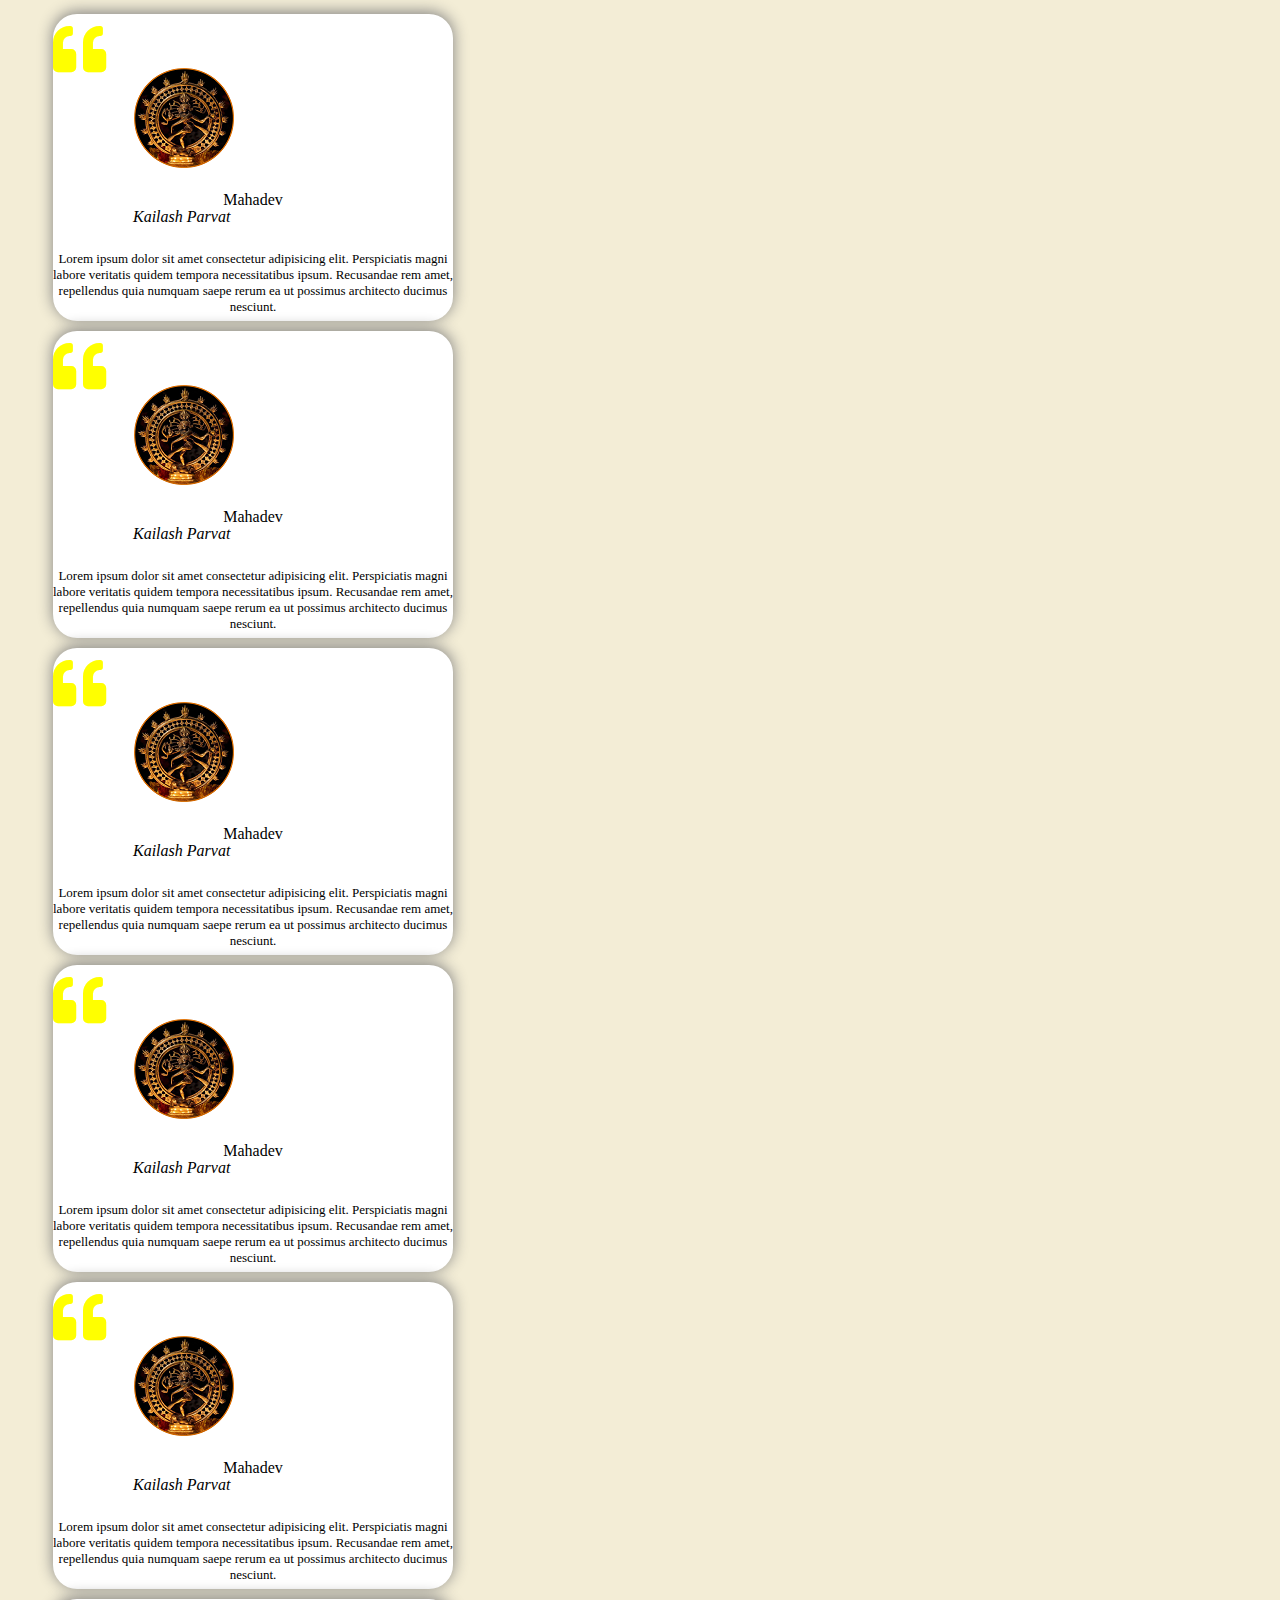
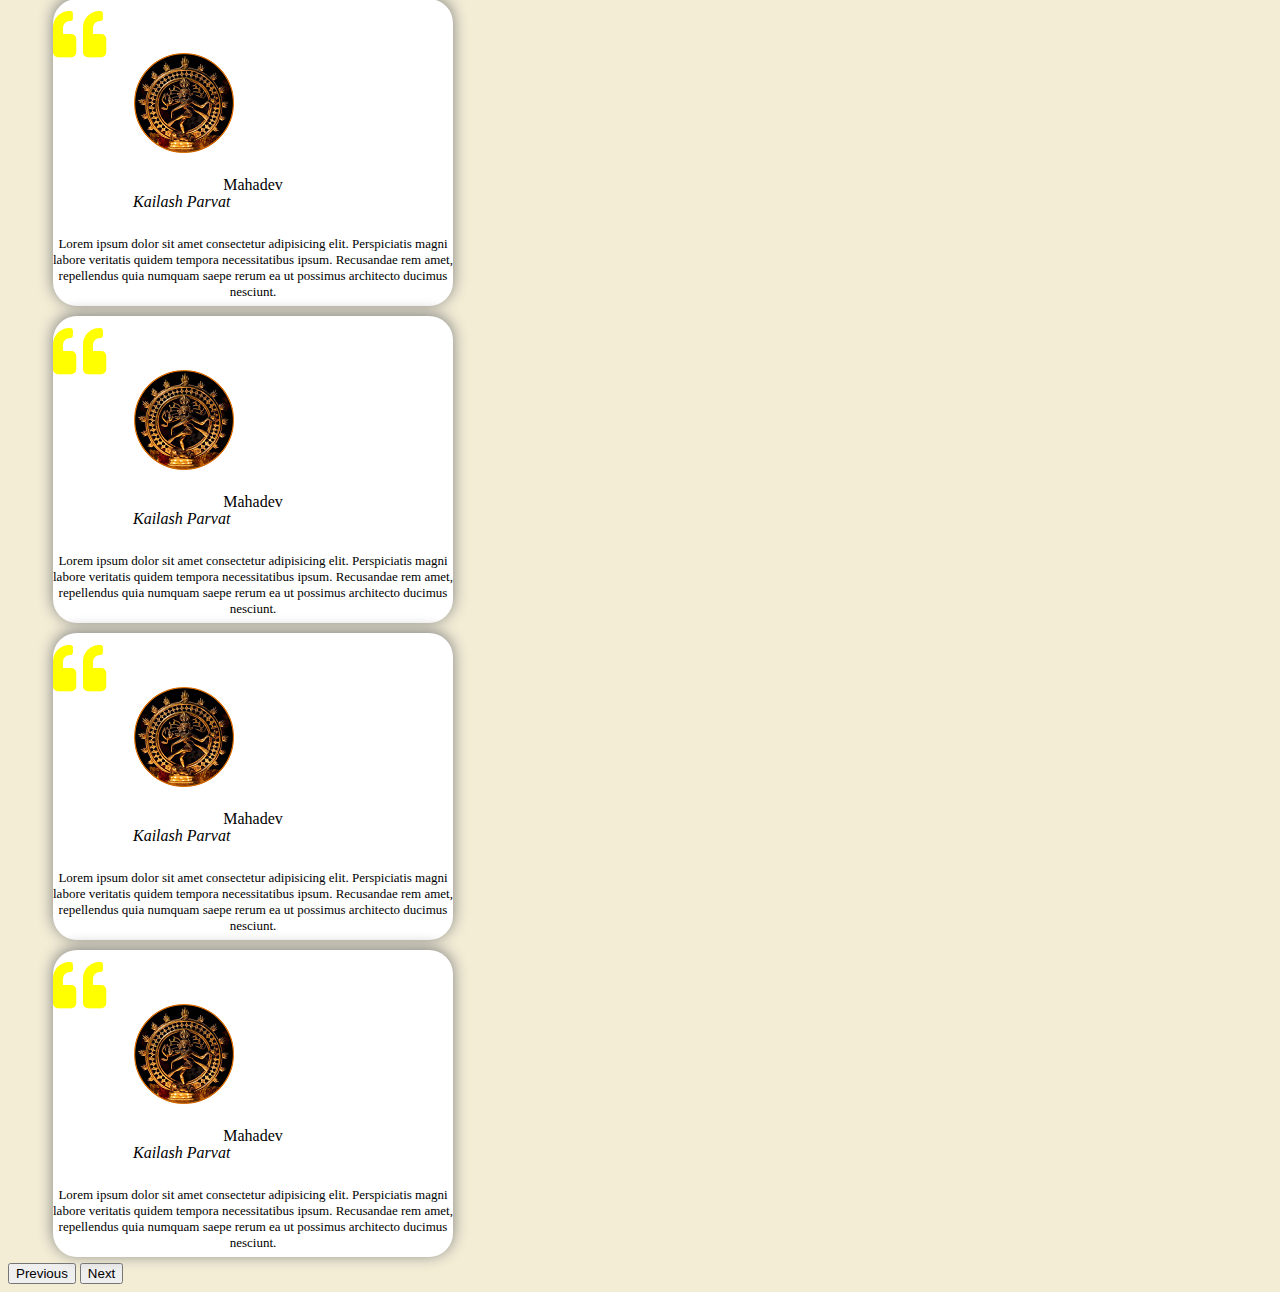
==== testimonial.html @ 28d541e2 "UPdated" ====
<!DOCTYPE html>
<html lang="en">

<head>
  <meta charset="UTF-8">
  <meta http-equiv="X-UA-Compatible" content="IE=edge">
  <meta name="viewport" content="width=device-width, initial-scale=1.0">
  <title>Testimonial</title>
  <link href="https://cdn.jsdelivr.net/npm/bootstrap@5.0.2/dist/css/bootstrap.min.css" rel="stylesheet"
    integrity="sha384-EVSTQN3/azprG1Anm3QDgpJLIm9Nao0Yz1ztcQTwFspd3yD65VohhpuuCOmLASjC" crossorigin="anonymous">
  <link rel="stylesheet" href="//use.fontawesome.com/releases/v5.0.7/css/all.css">
  <link rel="stylesheet" href="testimonial.css">
  <style>

     body{
       background-color: #f3edd6;
     }
     .row div{
       background-color: white;
       position: relative;
       top: 4px;
     }

    .carousel-item active {

      width: 400px;
      height: 100px;
      border: 3px solid red;
      /* position: relative;
      top:10px; */
    }

    .col {
      width: 400px;
    border-radius: 24px;
    box-shadow: 0px -2px 15px grey;
    height: 307px;
    margin: 10px 45px;
  

    }

    .carousel-control-next-icon {
      background-color: black;
    }

    .carousel-control-prev-icon {
      background-color: black;
    }

    .fa,
    .fas {
      font-weight: 900;
      color: yellow;
      font-size: 53px;
      position: relative;
      top:9px;
      z-index:999;
    }

    .testimonial_image {
      position: relative;
      left: 81px;
      top: -3px;
    }

    .meremahadev {
    position: relative;
    left: 0px;
    top: 0px;
    text-align: center;
}

.bhole {
    position: relative;
    top: -17px;
    left: 80px;
}



    .lorempara {
      font-size: 13px;
      position: relative;
      text-align: center;
      top: -1px;
    }

    /* #carouselExampleControls{
      position: relative;
      top:20px;
    }   */




  </style>
    <script src="https://cdn.jsdelivr.net/npm/bootstrap@5.0.2/dist/js/bootstrap.bundle.min.js"
    integrity="sha384-MrcW6ZMFYlzcLA8Nl+NtUVF0sA7MsXsP1UyJoMp4YLEuNSfAP+JcXn/tWtIaxVXM"
    crossorigin="anonymous"></script>

</head>

<body>
 
  <div id="carouselExampleControls" class="carousel slide" data-bs-ride="carousel">
    <div class="carousel-inner container">
      <div class="carousel-item active">
        <div class="row">
          <div class="col coca"><i class="fas fa-quote-left"></i>
            <div><img src="logo - Copy.png" class="testimonial_image">
              <p class="meremahadev">Mahadev</p><i class="bhole">Kailash Parvat</i>
            </div>
            <p class="lorempara">Lorem ipsum dolor sit amet consectetur adipisicing elit. Perspiciatis magni labore
              veritatis quidem tempora necessitatibus ipsum. Recusandae rem amet, repellendus quia numquam saepe rerum
              ea ut possimus architecto ducimus nesciunt.</p>
          </div>
          <div class="col coca "><i class="fas fa-quote-left"></i>
            <div><img src="logo - Copy.png" class="testimonial_image">
              <p class="meremahadev">Mahadev</p><i class="bhole">Kailash Parvat</i>
            </div>
            <p class="lorempara">Lorem ipsum dolor sit amet consectetur adipisicing elit. Perspiciatis magni labore
              veritatis quidem tempora necessitatibus ipsum. Recusandae rem amet, repellendus quia numquam saepe rerum
              ea ut possimus architecto ducimus nesciunt.</p>
          </div>
          <div class="col coca"><i class="fas fa-quote-left"></i>
            <div><img src="logo - Copy.png" class="testimonial_image">
              <p class="meremahadev">Mahadev</p><i class="bhole">Kailash Parvat</i>
            </div>
            <p class="lorempara">Lorem ipsum dolor sit amet consectetur adipisicing elit. Perspiciatis magni labore
              veritatis quidem tempora necessitatibus ipsum. Recusandae rem amet, repellendus quia numquam saepe rerum
              ea ut possimus architecto ducimus nesciunt.</p>
          </div>
        </div>
      </div>
      <div class="carousel-item">
        <div class="row">
          <div class="col coca"><i class="fas fa-quote-left"></i>            <div><img src="logo - Copy.png" class="testimonial_image">
            <p class="meremahadev">Mahadev</p><i class="bhole">Kailash Parvat</i>
          </div>
          <p class="lorempara">Lorem ipsum dolor sit amet consectetur adipisicing elit. Perspiciatis magni labore
            veritatis quidem tempora necessitatibus ipsum. Recusandae rem amet, repellendus quia numquam saepe rerum
            ea ut possimus architecto ducimus nesciunt.</p></div>
          <div class="col coca"><i class="fas fa-quote-left"></i>            <div><img src="logo - Copy.png" class="testimonial_image">
            <p class="meremahadev">Mahadev</p><i class="bhole">Kailash Parvat</i>
          </div>
          <p class="lorempara">Lorem ipsum dolor sit amet consectetur adipisicing elit. Perspiciatis magni labore
            veritatis quidem tempora necessitatibus ipsum. Recusandae rem amet, repellendus quia numquam saepe rerum
            ea ut possimus architecto ducimus nesciunt.</p></div>
          <div class="col coca"><i class="fas fa-quote-left"></i>            <div><img src="logo - Copy.png" class="testimonial_image">
            <p class="meremahadev">Mahadev</p><i class="bhole">Kailash Parvat</i>
          </div>
          <p class="lorempara">Lorem ipsum dolor sit amet consectetur adipisicing elit. Perspiciatis magni labore
            veritatis quidem tempora necessitatibus ipsum. Recusandae rem amet, repellendus quia numquam saepe rerum
            ea ut possimus architecto ducimus nesciunt.</p></div>
        </div>
      </div>
      <div class="carousel-item">
        <div class="row">
          <div class="col coca"><i class="fas fa-quote-left"></i>            <div><img src="logo - Copy.png" class="testimonial_image">
            <p class="meremahadev">Mahadev</p><i class="bhole">Kailash Parvat</i>
          </div>
          <p class="lorempara">Lorem ipsum dolor sit amet consectetur adipisicing elit. Perspiciatis magni labore
            veritatis quidem tempora necessitatibus ipsum. Recusandae rem amet, repellendus quia numquam saepe rerum
            ea ut possimus architecto ducimus nesciunt.</p></div>
          <div class="col coca"><i class="fas fa-quote-left"></i>            <div><img src="logo - Copy.png" class="testimonial_image">
            <p class="meremahadev">Mahadev</p><i class="bhole">Kailash Parvat</i>
          </div>
          <p class="lorempara">Lorem ipsum dolor sit amet consectetur adipisicing elit. Perspiciatis magni labore
            veritatis quidem tempora necessitatibus ipsum. Recusandae rem amet, repellendus quia numquam saepe rerum
            ea ut possimus architecto ducimus nesciunt.</p></div>
          <div class="col coca"><i class="fas fa-quote-left"></i>            <div><img src="logo - Copy.png" class="testimonial_image">
            <p class="meremahadev">Mahadev</p><i class="bhole">Kailash Parvat</i>
          </div>
          <p class="lorempara">Lorem ipsum dolor sit amet consectetur adipisicing elit. Perspiciatis magni labore
            veritatis quidem tempora necessitatibus ipsum. Recusandae rem amet, repellendus quia numquam saepe rerum
            ea ut possimus architecto ducimus nesciunt.</p></div>
        </div>
      </div>
    </div>
    <button class="carousel-control-prev" type="button" data-bs-target="#carouselExampleControls" data-bs-slide="prev">
      <span class="carousel-control-prev-icon" aria-hidden="true"></span>
      <span class="visually-hidden">Previous</span>
    </button>
    <button class="carousel-control-next" type="button" data-bs-target="#carouselExampleControls" data-bs-slide="next">
      <span class="carousel-control-next-icon" aria-hidden="true"></span>
      <span class="visually-hidden">Next</span>
    </button>
  </div>
  

</body>

</html>
---- testimonial.css ----
.carousel-item active {

  width: 400px;
  height: 100px;
  border: 3px solid red;
}

.col {
  width: 400px;
border-radius: 24px;
box-shadow: 3px 4px 28px grey;
height: 307px;
margin: 10px 45px;

}

.carousel-control-next-icon {
  background-color: black;
}

.carousel-control-prev-icon {
  background-color: black;
}

.fa,
.fas {
  font-weight: 900;
  color: yellow;
  font-size: 53px;
  position: relative;
  top:9px;
}

.testimonial_image {
  position: relative;
  left: 81px;
  top: -38px;
}

.meremahadev {
position: relative;
left: 0px;
top: -28px;
text-align: center;
}

.bhole {
position: relative;
top: -42px;
left: 80px;
}



.lorempara {
  font-size: 13px;
  position: relative;
  text-align: center;
  top: -27px;
}
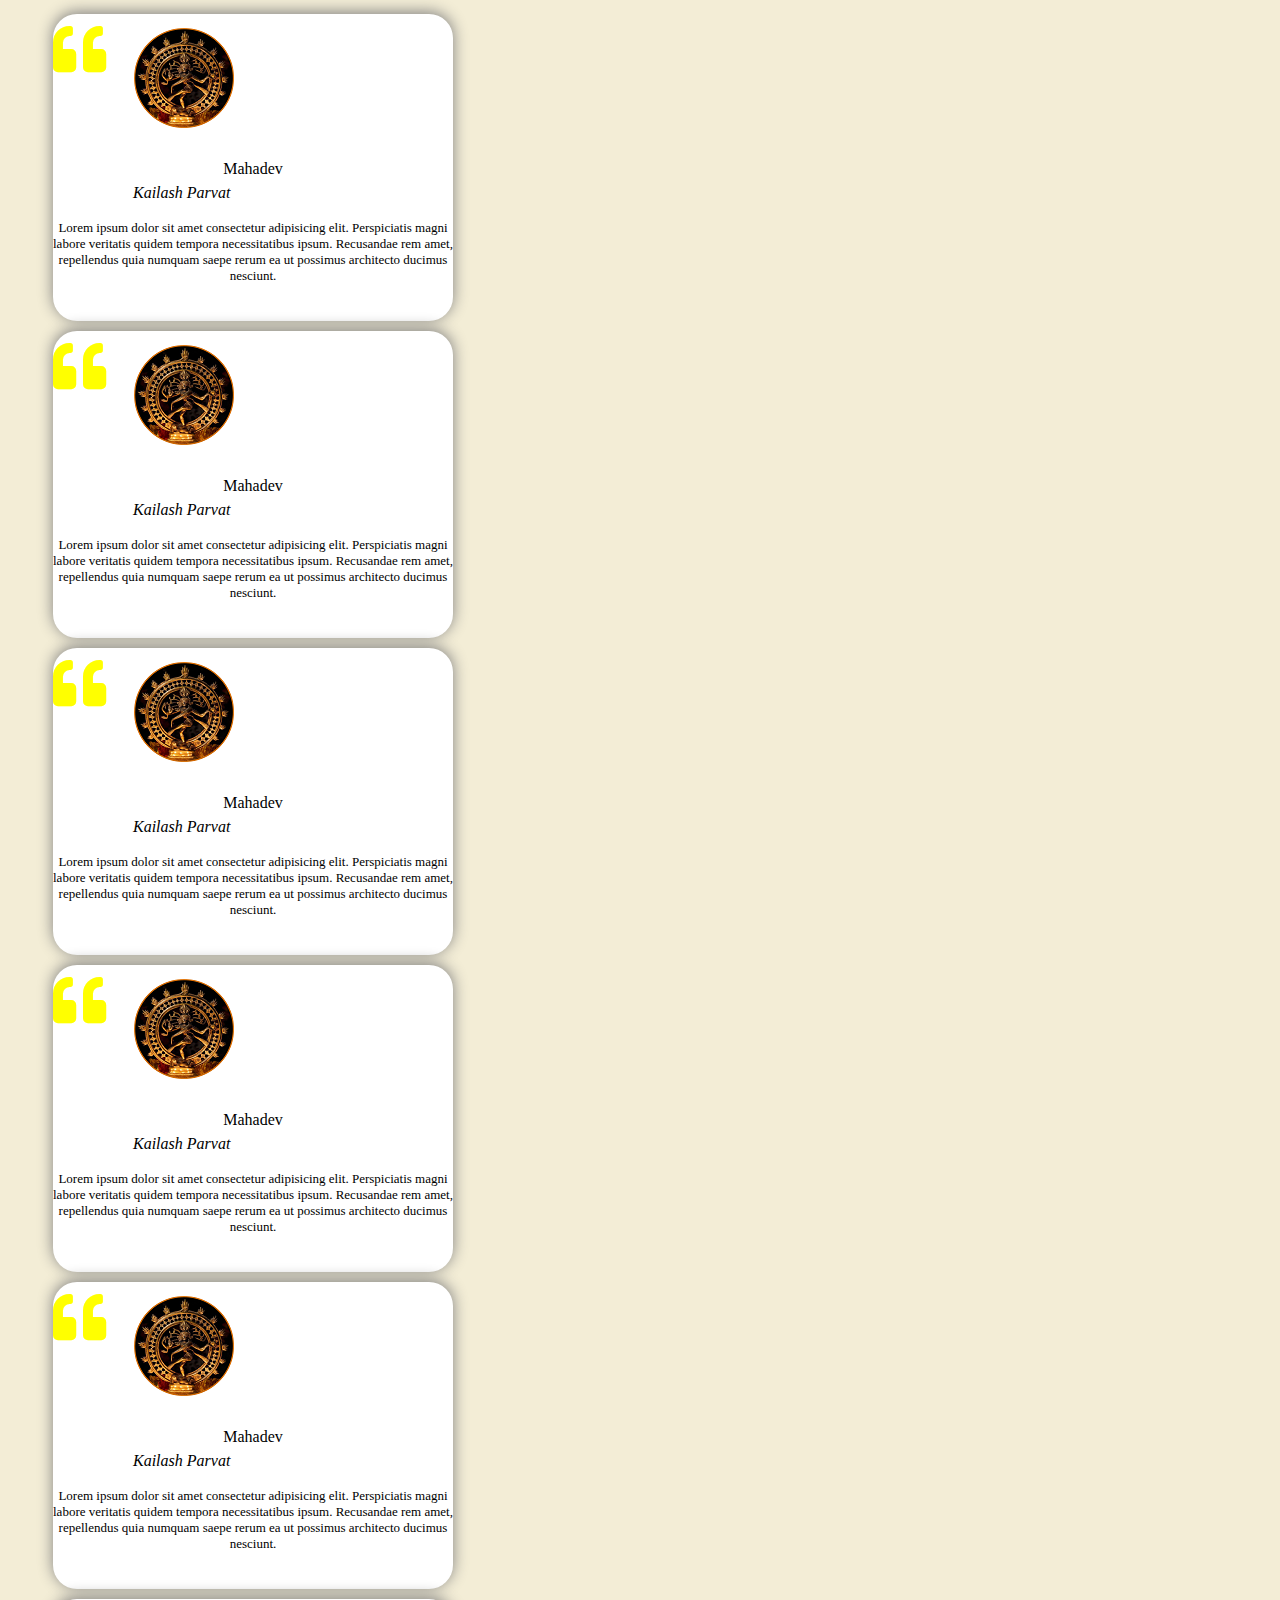
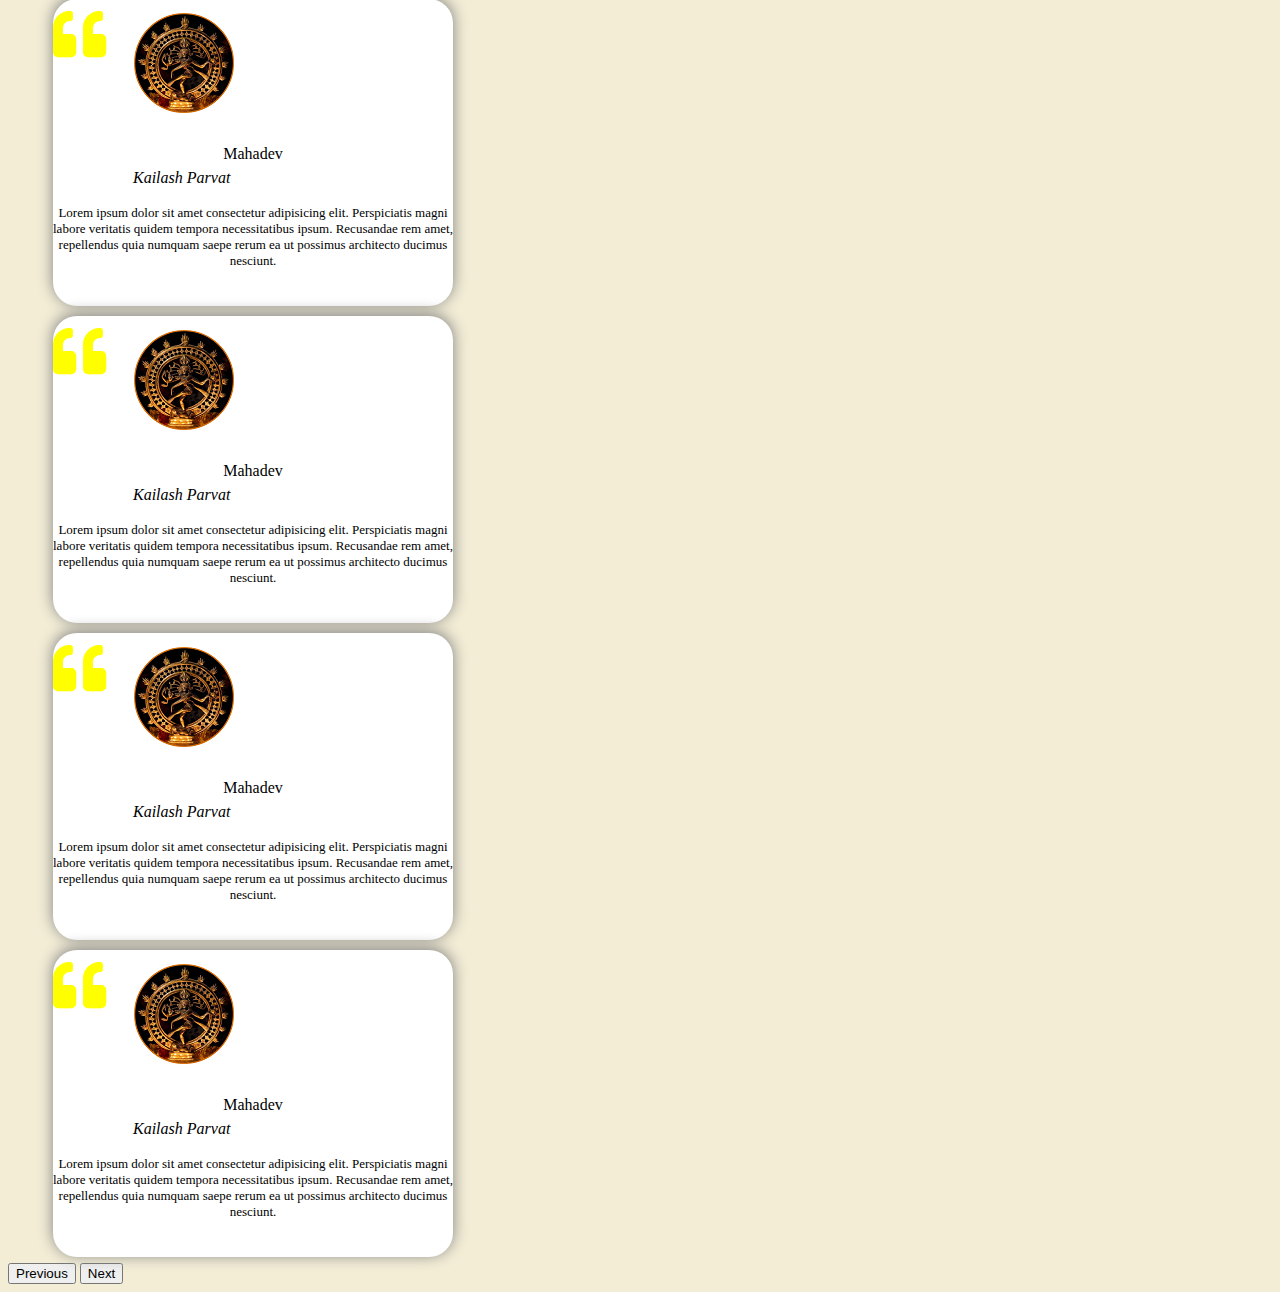
==== commit ed821e27: "Updated" ====
--- a/testimonial.html
+++ b/testimonial.html
@@ -61,19 +61,19 @@
     .testimonial_image {
       position: relative;
       left: 81px;
-      top: -3px;
+      top: -43px;
     }
 
     .meremahadev {
     position: relative;
     left: 0px;
-    top: 0px;
+    top: -31px;
     text-align: center;
 }
 
 .bhole {
     position: relative;
-    top: -17px;
+    top: -41px;
     left: 80px;
 }
 
@@ -83,7 +83,7 @@
       font-size: 13px;
       position: relative;
       text-align: center;
-      top: -1px;
+      top: -32px;
     }
 
     /* #carouselExampleControls{
@@ -191,4 +191,4 @@
 
 </body>
 
-</html>+</html>
